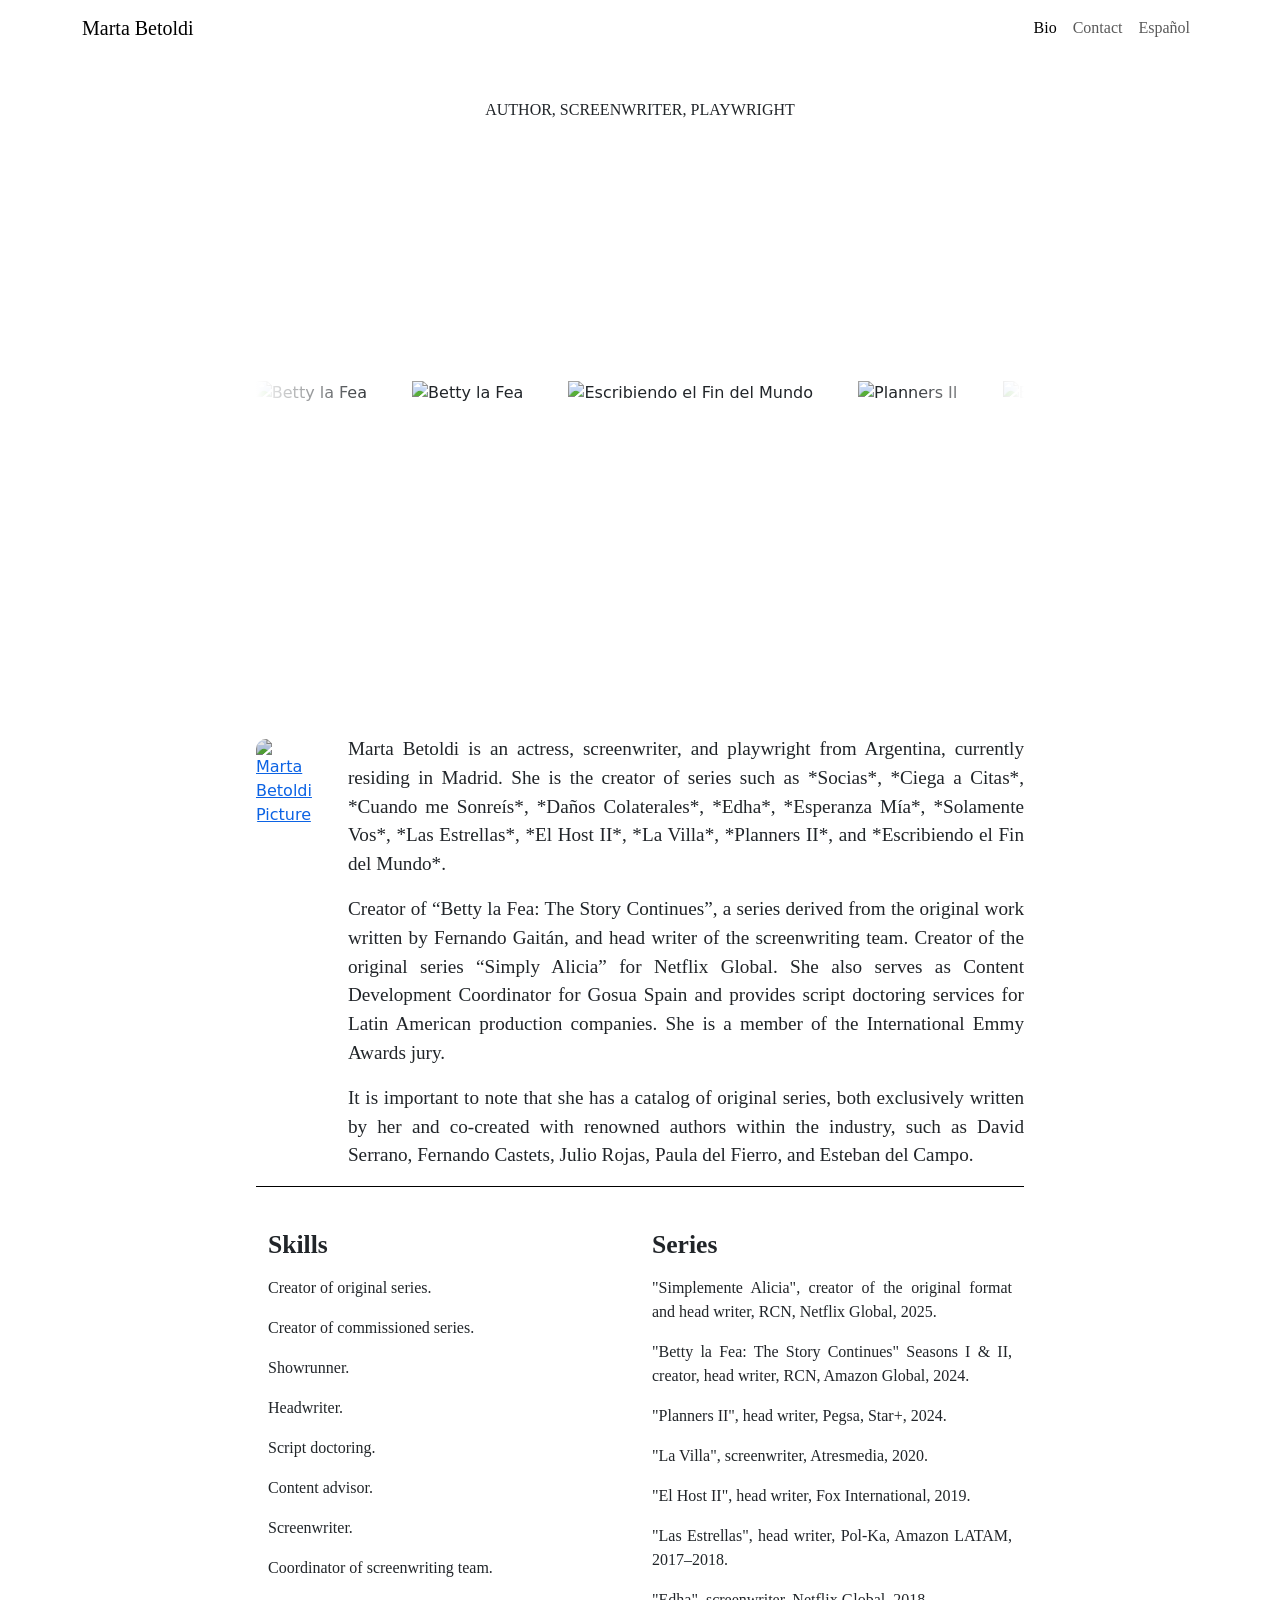
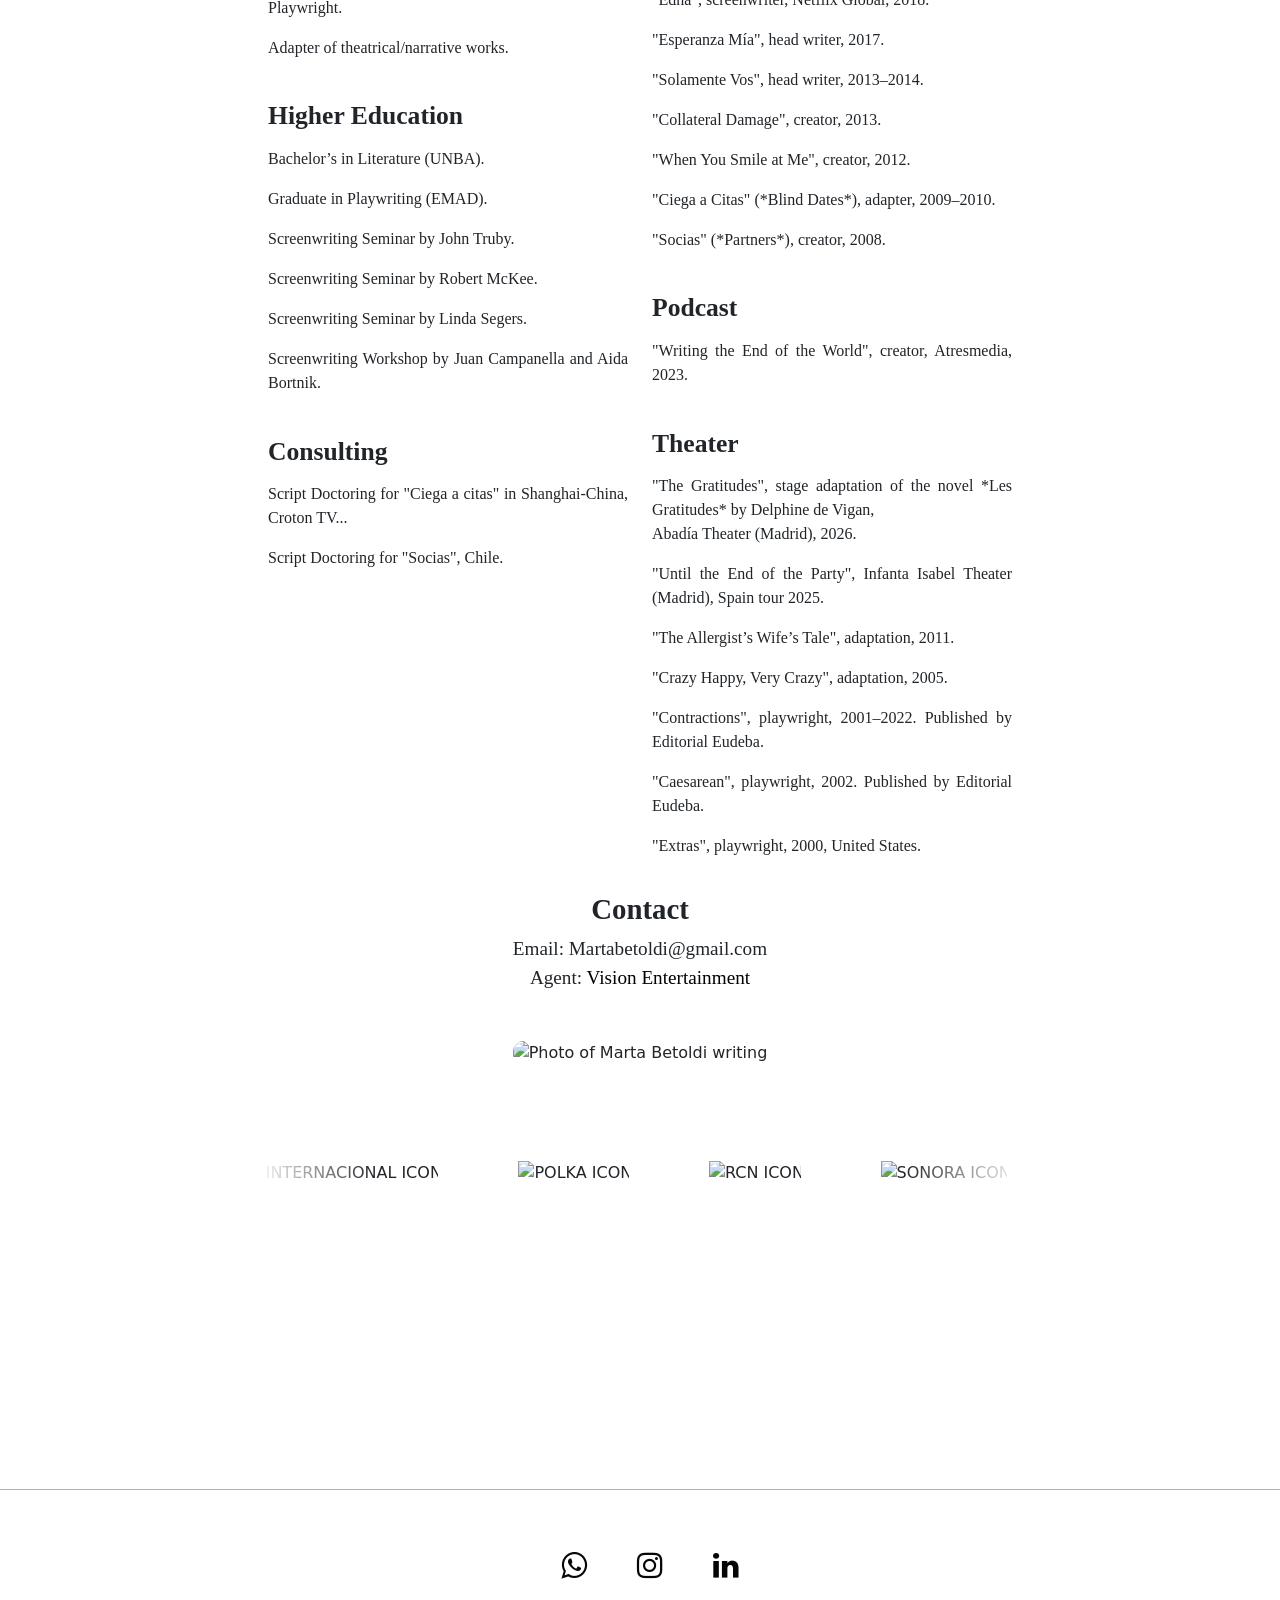
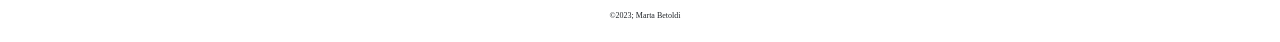
==== english.html @ 39381ae7 "mejoras cv marta b" ====
<!DOCTYPE html>
<html lang="en">

<head>
  <meta charset="UTF-8">
  <meta name="viewport" content="width=device-width, initial-scale=1.0">
  <meta name="description"
    content="Welcome to the enchanting world of storytelling! Here, you'll explore captivating narratives crafted with care and creativity. As a TV series writer, I invite you to immerse yourself in these pages and experience the power of words to transport you to new worlds and evoke deep emotions. Welcome to my literary realm, where inspiration and entertainment await you!">
  <meta name="keywords" content="writer,producer,headwriter,films,series,television">
  <title>Marta Betoldi</title>
  <link rel="icon" type="image/x-icon" href="./fotos/favicon.png">

  <!-- CSS -->
  <link rel="stylesheet" href="css/estilo.css">

  <!-- Bootstrap -->
  <link href="https://cdn.jsdelivr.net/npm/bootstrap@5.3.2/dist/css/bootstrap.min.css" rel="stylesheet"
    integrity="sha384-T3c6CoIi6uLrA9TneNEoa7RxnatzjcDSCmG1MXxSR1GAsXEV/Dwwykc2MPK8M2HN" crossorigin="anonymous">

  <!-- FontAwesome -->
  <link rel="stylesheet" href="https://cdnjs.cloudflare.com/ajax/libs/font-awesome/4.7.0/css/font-awesome.min.css">

  <!-- Animaciones -->
  <link rel="stylesheet" href="./css/wickedcss.min.css">
</head>

<body class="elBody fadeIn">

  <!-- NAVBAR -->
  <nav class="navbar navbar-expand-lg fixed-top locura px-5">
    <div class="container d-flex justify-content-between align-items-center">

      <!-- Branding -->
      <a class="navbar-brand" href="#">Marta Betoldi</a>

      <!-- Botón responsive -->
      <button class="navbar-toggler" type="button" data-bs-toggle="collapse" data-bs-target="#navbarNav"
        aria-controls="navbarNav" aria-expanded="false" aria-label="Toggle navigation">
        <span class="navbar-toggler-icon"></span>
      </button>

      <!-- Menú -->
      <div class="collapse navbar-collapse justify-content-end" id="navbarNav">
        <ul class="navbar-nav text-end">
          <li class="nav-item">
            <a class="nav-link active" href="#bio">Bio</a>
          </li>
          <li class="nav-item">
            <a class="nav-link" href="#contacto">Contact</a>
          </li>
          <li class="nav-item">
            <a class="nav-link" href="index.html">Español</a>
          </li>
        </ul>
      </div>
    </div>
  </nav>

  <!-- BIO -->
  <div class="cajaContenedora3">
    <a class="textoSecundario4 nav-link" href="./es/paginas/bio.html">Author, Screenwriter, Playwright</a>
  </div>

  <!-- Posters -->
  <div class="logos2 cajaContenedora3">
    <div class="logos-slide2">
      <img src="./fotos/Posters/Gratitudes.jpeg" alt="Las Gratitudes">
      <img src="./fotos/Posters/Hasta_El_Final.png" alt="Hasta el Final de la Fiesta">
      <img src="./fotos/Posters/Contracciones.png" alt="Contracciones">
      <img src="./fotos/Posters/Simplemente_Alicia.png" alt="Simplemente Alicia">
      <img src="./fotos/Posters/betty-2.png" alt="Betty la Fea">
      <img src="./fotos/Posters/betty.jpg" alt="Betty la Fea">
      <img src="./fotos/Posters/EDFMS.jpeg" alt="Escribiendo el Fin del Mundo">
      <img src="./fotos/Posters/planners.avif" alt="Planners II">
      <img src="./fotos/Posters/el host 2.jpg" alt="El Host II">
      <img src="./fotos/Posters/Las_Estrellas_Serie_de_TV_978804109_large.jpg" alt="Las Estrellas">
      <img src="./fotos/Posters/Edha_Serie_de_TV-520315240-large.jpg" alt="Edha">
      <img src="./fotos/Posters/esperanza mia.jpeg" alt="Esperanza Mia">
      <img src="./fotos/Posters/Solamente_vos_Serie_de_TV-675101318-large.jpg" alt="Solamente Vos">
      <img src="./fotos/Posters/cuando me sonreis.webp" alt="Cuando me Sonreís">
      <img src="./fotos/Posters/Ciega_a_citas_Serie.jpeg" alt="Ciega a Citas">
      <img src="./fotos/Posters/socias.jpg" alt="Socias">
    </div>
  </div>

  <!-- CONTENIDO PRINCIPAL -->
  <div class="elBody">
    <div class="conteiner1">

      <main class="cajaContenedora1 fadeIn">
        <div class="div" id="bio">
          <a target="_blank" href="https://es.wikipedia.org/wiki/Marta_Betoldi">
            <img src="../../fotos/foto menu.png" alt="Marta Betoldi Picture">
          </a>
        </div>
        <div class="cajaItemTres">

          <p class="textoBio">Marta Betoldi is an actress, screenwriter, and playwright from Argentina, currently
            residing in Madrid. She is the creator of series such as *Socias*, *Ciega a Citas*, *Cuando me Sonreís*,
            *Daños Colaterales*, *Edha*, *Esperanza Mía*, *Solamente Vos*, *Las Estrellas*, *El Host II*, *La Villa*,
            *Planners II*, and *Escribiendo el Fin del Mundo*.</p>
          <p class="textoBio">Creator of “Betty la Fea: The Story Continues”, a series derived from the original work
            written by Fernando Gaitán, and head writer of the screenwriting team. Creator of the original series
            “Simply Alicia”
            for Netflix Global. She also serves as Content Development Coordinator for Gosua Spain and provides script
            doctoring
            services for Latin American production companies. She is a member of the International Emmy Awards jury.</p>
          <p class="textoBio">It is important to note that she has a catalog of original series, both exclusively
            written by her and co-created with renowned authors within the industry, such as David Serrano, Fernando
            Castets, Julio Rojas, Paula del Fierro, and Esteban del Campo.</p>
        </div>

      </main>

      <!-- SKILLS + EDUCATION + CONSULTING -->
      <div class="cajaContenedora2 fadeIn">
        <div class="container">
          <div class="row">

            <!-- Columna izquierda -->
            <div class="col-md-6">
              <h2 class="titulosPortfolio">Skills</h2>
              <p class="textoSecundario">Creator of original series.</p>
              <p class="textoSecundario">Creator of commissioned series.</p>
              <p class="textoSecundario">Showrunner.</p>
              <p class="textoSecundario">Headwriter.</p>
              <p class="textoSecundario">Script doctoring.</p>
              <p class="textoSecundario">Content advisor.</p>
              <p class="textoSecundario">Screenwriter.</p>
              <p class="textoSecundario">Coordinator of screenwriting team.</p>
              <p class="textoSecundario">Playwright.</p>
              <p class="textoSecundario">Adapter of theatrical/narrative works.</p>

              <h2 class="titulosPortfolio">Higher Education</h2>
              <p class="textoSecundario">Bachelor’s in Literature (UNBA).</p>
              <p class="textoSecundario">Graduate in Playwriting (EMAD).</p>
              <p class="textoSecundario">Screenwriting Seminar by John Truby.</p>
              <p class="textoSecundario">Screenwriting Seminar by Robert McKee.</p>
              <p class="textoSecundario">Screenwriting Seminar by Linda Segers.</p>
              <p class="textoSecundario">Screenwriting Workshop by Juan Campanella and Aida Bortnik.</p>

              <h2 class="titulosPortfolio">Consulting</h2>
              <p class="textoSecundario">Script Doctoring for <strong>"Ciega a citas"</strong> in
                Shanghai-China, Croton TV...</p>
              <p class="textoSecundario">Script Doctoring for <strong>"Socias"</strong>, Chile.</p>
            </div>

            <!-- Columna derecha -->
            <div class="col-md-6">
              <h2 class="titulosPortfolio">Series</h2>
              <p class="textoSecundario"><strong>"Simplemente Alicia"</strong>, creator of the original format and head writer, RCN, Netflix Global, 2025.</p>
              <p class="textoSecundario"><strong>"Betty la Fea: The Story Continues" Seasons I & II</strong>, creator,
                head writer, RCN, Amazon Global, 2024.</p>
              <p class="textoSecundario"><strong>"Planners II"</strong>, head writer, Pegsa, Star+, 2024.</p>
              <p class="textoSecundario"><strong>"La Villa"</strong>, screenwriter, Atresmedia, 2020.</p>
              <p class="textoSecundario"><strong>"El Host II"</strong>, head writer, Fox International, 2019.</p>
              <p class="textoSecundario"><strong>"Las Estrellas"</strong>, head writer, Pol-Ka, Amazon LATAM, 2017–2018.
              </p>
              <p class="textoSecundario"><strong>"Edha"</strong>, screenwriter, Netflix Global, 2018.</p>
              <p class="textoSecundario"><strong>"Esperanza Mía"</strong>, head writer, 2017.</p>
              <p class="textoSecundario"><strong>"Solamente Vos"</strong>, head writer, 2013–2014.</p>
              <p class="textoSecundario"><strong>"Collateral Damage"</strong>, creator, 2013.</p>
              <p class="textoSecundario"><strong>"When You Smile at Me"</strong>, creator, 2012.</p>
              <p class="textoSecundario"><strong>"Ciega a Citas" (*Blind Dates*)</strong>, adapter, 2009–2010.</p>
              <p class="textoSecundario"><strong>"Socias" (*Partners*)</strong>, creator, 2008.</p>

              <h2 class="titulosPortfolio">Podcast</h2>
              <p class="textoSecundario"><strong>"Writing the End of the World"</strong>, creator, Atresmedia, 2023.</p>

              <h2 class="titulosPortfolio">Theater</h2>
              <p class="textoSecundario"><strong>"The Gratitudes"</strong>, stage adaptation of the novel *Les
                Gratitudes* by Delphine de Vigan,<br> Abadía Theater (Madrid), 2026.</p>
              <p class="textoSecundario"><strong>"Until the End of the Party"</strong>, Infanta Isabel Theater (Madrid),
                Spain tour 2025.</p>
              <p class="textoSecundario"><strong>"The Allergist’s Wife’s Tale"</strong>, adaptation, 2011.</p>
              <p class="textoSecundario"><strong>"Crazy Happy, Very Crazy"</strong>, adaptation, 2005.</p>
              <p class="textoSecundario"><strong>"Contractions"</strong>, playwright, 2001–2022. Published by Editorial
                Eudeba.</p>
              <p class="textoSecundario"><strong>"Caesarean"</strong>, playwright, 2002. Published by Editorial Eudeba.
              </p>
              <p class="textoSecundario"><strong>"Extras"</strong>, playwright, 2000, United States.</p>
            </div>

          </div>
        </div>
      </div>

      <!-- CONTACTO -->
      <div class="cajaContenedora3 fadeIn" id="contacto">
        <div class="portfolio">
          <h2 class="titulosContacto">Contact</h2>
          <p class="textoSecundario2"> Email: Martabetoldi@gmail.com <br>
            Agent: <a class="link-vision" target="_blank" href="https://www.vision-la.com/">Vision Entertainment</a></p>
          <img class="fotito" src="../../fotos/fotomarta.jpg" alt="Photo of Marta Betoldi writing">
        </div>
      </div>
    </div>

    <!-- Logos Clientes -->
    <div class="logos cajaContenedora3">
      <div class="logos-slide">
        <img src="../../fotos/Clientes/netflix-logo-netflix-icon-free-free-vector.jpg" alt="NETFLIX ICONO">
        <img src="../../fotos/Clientes/Amazon.png" alt="AMAZON PRIME ICONO">
        <img src="../../fotos/Clientes/star +.png" alt="STAR PLUS ICONO">
        <img src="../../fotos/Clientes/disney.jpeg" alt="DISNEY PLUS ICONO">
        <img src="../../fotos/Clientes/fox.png" alt="FOX ICONO">
        <img src="../../fotos/Clientes/a3media.png" alt="ATRES MEDIA ICONO">
        <img src="../../fotos/Clientes/Telefe_Internacional.png" alt="TELEFE INTERNACIONAL ICONO">
        <img src="../../fotos/Clientes/Pol-ka_Producciones.jpg" alt="POLKA ICONO">
        <img src="../../fotos/Clientes/rcn.png" alt="RCN ICONO">
        <img src="../../fotos/Clientes/ICONO_SONORA_(1).png" alt="SONORA ICONO">
        <img src="../../fotos/Clientes/dori_media_group_logo.jpeg" alt="DORI MEDIA ICONO">
        <img src="../../fotos/Clientes/el trece.jpeg" alt="EL TRECE ICONO">
        <img src="../../fotos/Clientes/dg.png" alt="DG ICONO">
        <img src="../../fotos/Clientes/television-publica-argentina-logo-ED8C948CF8-seeklogo.com.png"
          alt="TV PUBLICA ICONO">
        <img src="../../fotos/Clientes/flow-logo.webp" alt="Flow">
        <img src="../../fotos/Clientes/GOODMOOD.png" alt="GOOD MOON ICONO">
        <img src="../../fotos/Clientes/Pegsa.png" alt="Pegsa Group Icono">
      </div>
    </div>

    <!-- FOOTER -->
    <footer>
      <div class="iconos">
        <a href="https://api.whatsapp.com/send?phone=+34683430083" target="_blank" class="fa fa-whatsapp"></a>
        <a href="https://www.instagram.com/martabetoldi/?hl=es" target="_blank" class="fa fa-instagram"></a>
        <a href="https://www.linkedin.com/in/marta-betoldi-9462bb49/?originalSubdomain=es" target="_blank"
          class="fa fa-linkedin"></a>
      </div>
      <div class="footerBottom">
        <p class="footerTexto">&copy;2023; Marta Betoldi </p>
      </div>
    </footer>

  </div>

  <!-- Bootstrap JS -->
  <script src="https://cdn.jsdelivr.net/npm/bootstrap@5.3.2/dist/js/bootstrap.bundle.min.js"
    integrity="sha384-C6RzsynM9kWDrMNeT87bh95OGNyZPhcTNXj1NW7RuBCsyN/o0jlpcV8Qyq46cDfL"
    crossorigin="anonymous"></script>

</body>

</html>
---- css/estilo.css ----
/*  */

@font-face {
    font-family: helvetica-th;
    src: url(../font/HelveticaNeueLTStd-Th.otf);
}

* {
    margin: 0;
    padding: 0;
    box-sizing: border-box;
}

html {
    height: 100%;
    

}

.elBody {
    display: flex;
    flex-direction: column;
    min-height: 100%;
    background-color: rgb(255, 255, 255);
   
        overflow-x: hidden;  /* Esto previene desbordes horizontales */
        margin: 0;
        padding: 0;
        

    /*  rgb(223, 212, 212); */

}

h1 {
    font-family: helvetica-th;
    text-align: left;
    font-weight: lighter;
    font-size: 1.1rem;
}

h2 {
    font-family: helvetica-th;
    text-align: left;
    font-weight: lighter;
    font-size: 0.9rem;
}

h3 {
    font-family: helvetica-th;
    text-align: left;
    font-weight: lighter;
    font-size: 0.8rem;
    text-align: center;
    padding: 1vh;
}

p {
    font-family: helvetica-th;
    font-weight: 100;
    font-size: 1.2rem;
    text-align: justify;

}

.cita {
    font-weight: lighter;
    font-style: italic;
    margin-top: 4rem;
    font-size: 1.3rem;
    text-align: center;
    font-family: helvetica-th;
}

 .locura{
    backdrop-filter: blur(10px);
    font-family: helvetica-th !important; 
    
 }
 .locura2{
    margin:  0px 100px;
 }
 .navbar-padded .container {
    padding-left: 40px !important;
    padding-right: 40px !important;
  }
  
.elBody {
    min-height: 100%;
    padding-top: 80px;
}

.header-wrapper {
    display: flex;
    justify-content: space-between;
    margin: 0 auto;
    padding: 2vh 0;
    width: 60vw; /* o max-width si preferís */
}
.navbar-brand h1 {
    font-size: 1.8rem;
}

.negrita {

    font-weight: bold;
}

.menuNav a {
    text-transform: uppercase;
    font-size: 0.8rem;
}


.menuNav a:hover {
    color: #000000;
}

.textoLinks {
    text-align: center;
}

/* HEADER */


.vsc-controller {
    display: none !important;
    opacity: 0.0 !important;

}


li a {
    font-family: helvetica-th;
    text-size-adjust: 1.8rem;
}

/* Main menu */



/* Footer */
footer {

    margin-top: 20vh;
    border-top: 1px #b1b0b0 solid;
    text-align: center;
    padding-top: 60px;
}


.footerTexto {
    font-size: 0.5rem;
    text-align: center;
}

footer .iconos {
    display: flex;
    justify-content: center;
}

footer .iconos a {
    text-decoration: none;
    padding: 0px 15px;
    margin: 0px 0px 0px 20px;
    border-radius: 50px;
    color: rgb(6, 6, 6);
    font-size: 30px;
}

footer .footerBottom {
    margin: 30px 0px 20px 10px;
}



/* BIO */


.cajaContenedora1 {
    display: flex;
    margin: 0vh 20vw;
    border-bottom: black solid 1px;
}

.textoBio {
    font-size: 1.2rem;
    font-weight: 300;
    font-family: helvetica-th;
    text-align: justify;
}

#tituloBio {
    font-size: 1.1rem;
    font-weight: bold;
    font-family: helvetica-th;

}

.cajaItemTres {
    padding-left: 4vh;
    text-align: left;
    padding-top: 1vh;
}

.cajaContenedora1 img {
    margin-top: 13px;
    border-radius: 10px;
    object-fit: cover;
    height: 55dvh;
    width: 25dvw;
    margin-bottom: 4vh;
    filter: brightness(90%);
    object-position: top;
}

.cajaContenedora1 img:hover {
    filter: brightness(100%);
    cursor: pointer;


}

.cajaContenedora2 {
    display: flex;
    margin: 2vh 20vw;
}

.portfolio {
    display: flex inline-block;
}

.titulosPortfolio {
    padding: 2.8vh 0vw 0.8vh 0vw;
    font-size: 1.6rem;
    font-weight: bold;
    font-family: helvetica-th;


}

.textoSecundario2 {
    font-size: 1.2rem;
    font-weight: 200;
    font-family: helvetica-th;
    text-align: center;

}

.textoSecundario {
    font-size: 1rem;
    font-weight: 200;
    font-family: helvetica-th;
    text-align: justify;


    /* padding-bottom: 1rem; */
}

.textoSecundario4 {
    font-size: 1.2rem;
    font-weight: Bold;
    font-family: helvetica-th;
    text-align: justify;
    text-transform: uppercase;
}


.tituloContacto {
    font-family: helvetica-th;

}

.titulosPortfolio2 {
    padding: 2vh 0vw;
    font-family: helvetica-th;
}

.textoIncio h2 {
    text-align: center;

    font-family: helvetica-th;
}

/* Clientes */

@keyframes slide {
    from {
        transform: translateX(0);
    }

    to {
        transform: translateX(-100%);
    }
}

.logos {
    overflow: hidden;
    padding: 60px 0;
    background: white;
    white-space: nowrap;
    position: relative; 
    display: flex;
}

.logos-slide {
    display: flex; 
    animation: slide 35s linear infinite;
}

.logos:before,
.logos:after {
    position: absolute;
    top: 0;
    width: 250px;
    height: 100%;
    content: "";
    z-index: 2;
}

.logos:before {
    width: 120px;
    left: 0;
    background: linear-gradient(to left, rgba(255, 255, 255, 0), white);
}

.logos:after {
    width: 120px;
    right: 0;
    background: linear-gradient(to right, rgba(255, 255, 255, 0), white);
}

.logos:hover .logos-slide {
    animation-play-state: paused;

}


.logos-slide img {
    height: 70px;
    margin: 0 40px;
}

/* INDEX */

@keyframes slide2 {
    from {
        transform: translateX(0);
    }

    to {
        transform: translateX(-100%);
    }
}

.logos2 {
    overflow: hidden;
    padding: 60px 0;
    background: white;
    white-space: nowrap;
    position: relative;
}

.logos2:before,
.logos2:after {
    position: absolute;
    top: 0;
    width: 250px;
    height: 100%;
    content: "";
    z-index: 2;
}

.logos2:before {
    width: 120px;
    left: 0;
    background: linear-gradient(to left, rgba(255, 255, 255, 0), white);
}

.logos2:after {
    width: 120px;
    right: 0;
    background: linear-gradient(to right, rgba(255, 255, 255, 0), white);
}

.logos2:hover .logos-slide2 {
    animation-play-state: paused;

}

.logos-slide2 {
    display: inline-block;
    animation: 35s slide infinite linear;
}

.logos-slide2 img {
    height: 350px;
    margin: 0 20px;
}



/* } */



/*  */

/* .cajaContenedora4 {
    display: inline-flex;
    margin: 2vh 20vw;
}

.cliente{
    width: 10vw;
    border-radius: 10px;
    padding: 0vh 2vw 0vh 2vw;
   
} */
/* Proyectos */

.textoAltura {
    height: 140px;
}

.tituloProyectos {
    /* text-align: center; */
    margin: 1vh 20vw 0vh 20vw;
    font-weight: bold;
    font-size: 1.8rem;

}

.tituloProyectos1 {
    /* text-align: center; */
    margin: 1vh 20vw 0vh 20vw;
    font-weight: bold;
    font-size: 2.2rem;


}

.premios {
    text-align: center;
    margin: 1vh 20vw 0vh 20vw;
    font-weight: bold;
}

.video {
    height: 50.5vh;
    object-fit: cover;
    border-top-right-radius: 8px;
    border-top-left-radius: 8px;
}

/* .video2 {
    height: 50vh;
    width: 40vw;
    object-fit: cover;
    border-top-right-radius: 8px;
    border-top-left-radius: 8px;
    justify-content: left;
    align-items: top;

    
} */


.minutos {
    justify-self: right;
    align-self: right;
}


.player iframe {
    border-radius: 10px;
}

.player:hover {
    transform: scale(1.01, 1.01);
}


.mapa {
    height: 40vh;
    width: 40vw;


}

.titulosContacto {
    padding: 0vh 0vw;
    font-size: 1.8rem;
    text-align: center;
    font-weight: bolder;


}

.cajaContenedora3 {
    display: flex;
    margin: 2vh 20vw;
    justify-content: center;
    text-align: center;
}

.cajaContenedora4 {
    display: flex;
    margin: 2vh 20vw;

}

.cajaContenedora5 {
    margin: 2vh 20vw;

}




.cajaContenedora3 video {
    padding-top: 0vh;
    width: 55vw;
    height: 45vh;
    object-fit: cover;
    border-radius: 15px;
    /* position: absolute;
    bottom: 80px; */


}

.fotoMain {
    width: 36vw;
    height: 40vh;
    object-fit: cover;
}

.language {

    text-decoration: none;
    text-transform: none;
    font-size: 2rem;
    font-family: helvetica-th;

}

.fotito {
    height: 50vh;
    width: 41vw;
    object-fit: cover;
    margin-top: 2rem;
    border-radius: 10px;
    
}

/* RESPONSIVES */

@media (min-width: 0px) and (max-width: 1200px) {

    /* Index */
    .logos-slide2 img {
        height: 280px;

    }

    .logos2:before,
    .logos2:after {
        position: absolute;
        top: 0;
        width: 50px;
        height: 100%;
        content: "";
        z-index: 2;
    }


    .textoSecundario4 {
        font-size: 1.4rem;
        text-align: left;
        text-transform: none;
        text-decoration: none;


    }

    /* BIO */




    .textoSecundario {
        text-align: left;
    }



    .textoBio {
        text-align: left;
    }

    .cajaContenedora1,
    .cajaContenedora2 {
        display: grid;
        grid-template-columns: 1fr;
    }

    .cajaItemTres {
        padding-left: 0vh;
        padding-top: 5vh;
    }
    
    .cajaContenedora1 img {

        height: 55vh;
        width: 60vw;
        margin-bottom: 4vh;
    }


    .fotito {
        height: 50vh;
        width: 60vw;
        object-fit: cover;


    }

    footer .iconos a {


        font-size: 18px;
    }

}

@media (min-width: 0px) and (max-width: 600px) {

    .fotito {
        height: 30vh;
        width: 60vw;
        object-fit: scale-down;
        /* object-fit: scale-down; */

        object-position: top;


    }

    /* Index */
    .textoSecundario4 {
        border-bottom: 0.2px solid rgb(50, 49, 49);
        text-align: left;

    }

    .logos2:hover .logos-slide2 {
        animation-play-state:unset;
    
    }


    /*  */
    .logos {
        padding: 40px 0;

    }



    h1 {
        font-family: helvetica-th;
        text-align: left;
        font-weight: lighter;
        font-size: 0.9rem;
    }

    h2 {

        font-size: 0.7rem;
    }

    h3 {

        font-size: 0.6rem;
    }


    p {

        font-size: 0.8rem;

    }

    .cita {

        font-size: 1rem;

    }

    .tituloProyectos {
        font-size: 1.5rem;

    }

    .tituloProyectos1 {

        font-size: 1.8rem;



    }


    .titulosPortfolio {

        font-size: 1.4rem;



    }

    .textoSecundario2 {
        font-size: 1rem;


    }

    .textoSecundario {
        font-size: 0.8rem;


    }

    .video {
        height: 20.5vh;
        width: 61vw;

    }

}

@media (min-width: 600px) and (max-width: 999px) {
    /* BIO */


    .video {

        width: 60vw;
        height: 30vh;




    }
}

@media (min-width: 1000px) and (max-width: 1200px) {
    /* BIO */


    .video {

        width: 60vw;
        height: 40vh;




    }
}

.link-vision{
    text-decoration: none;
    color: black;
}
/* 


@media (min-width:1501px) and (max-width: 1700px) {
    .cartasLenguaje img {
        height: 8vh;
        width:6svw;
        margin: 0px 2rem 0rem 2rem;
      }
    }
@media (min-width: 768px) and (max-width: 1500px) {
.cartasLenguaje img {
    height: 6vh;
    width:6vw;
    margin: 0px 2rem 0rem 2rem;
  }
}

@media (min-width: 0px) and (max-width: 767px) {
    .cartasLenguaje img {
        height: 12vh;
        width:18vw;
        margin: 0rem 0rem 2rem 0rem;
      }
    .cartasLenguaje{
        margin-left:20vw ;
    }
    }
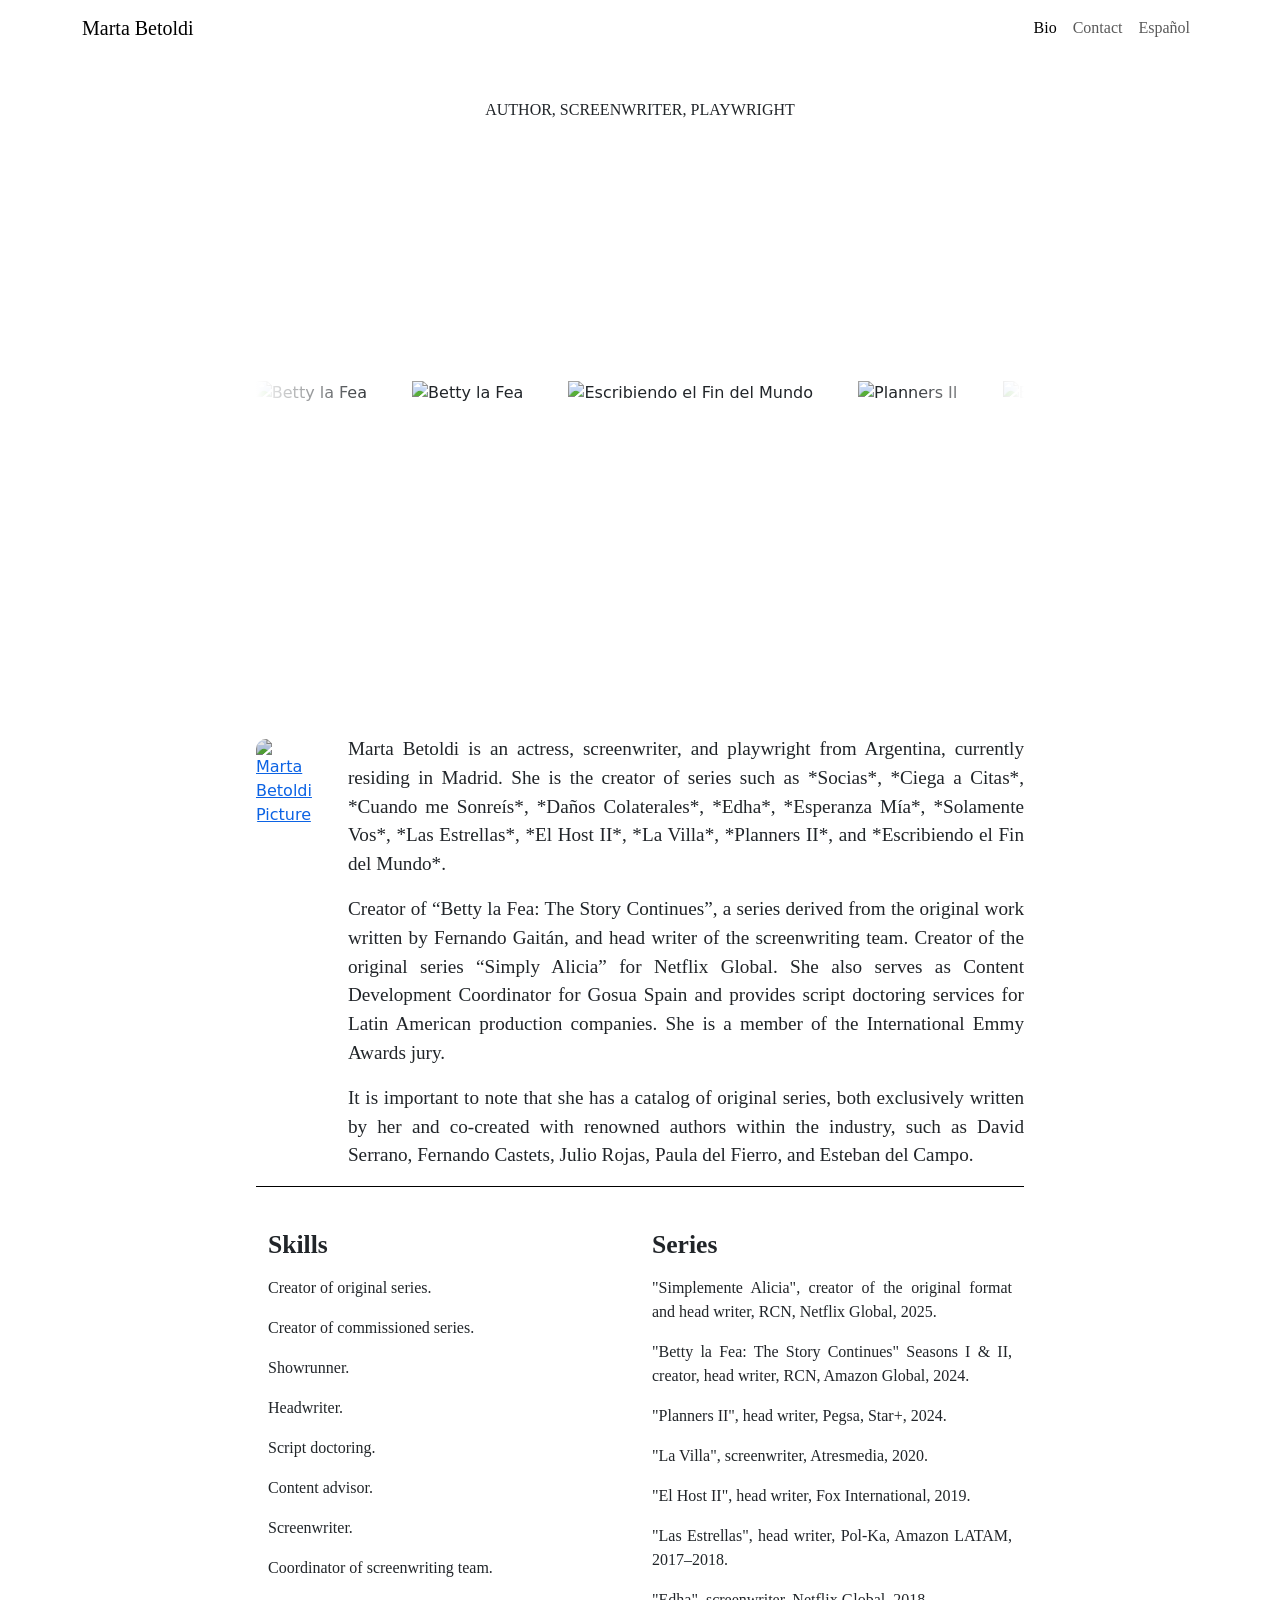
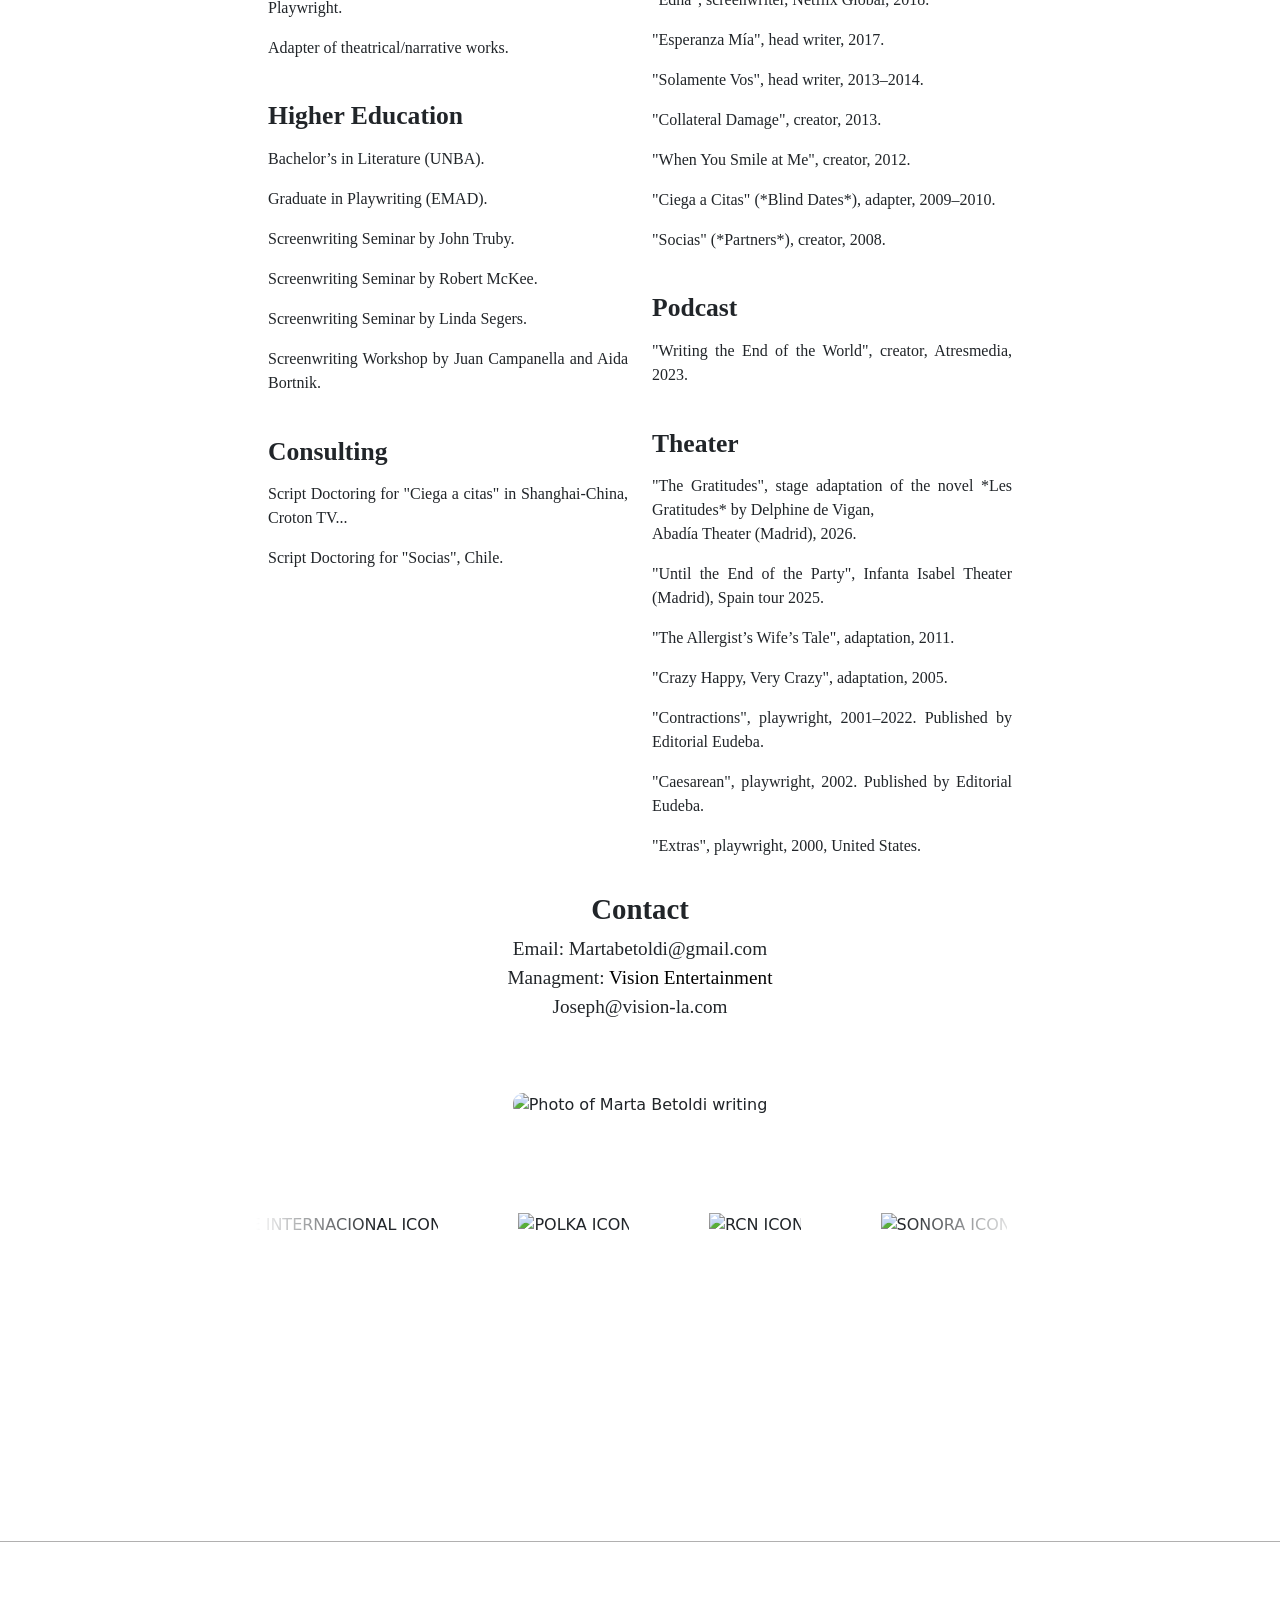
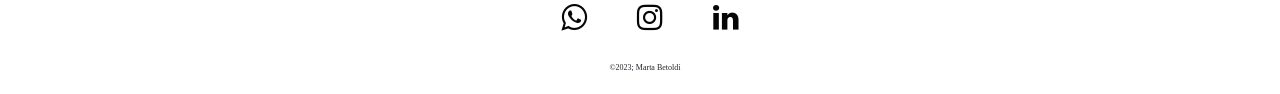
==== commit 2500a646: "managment mail" ====
--- a/english.html
+++ b/english.html
@@ -190,7 +190,8 @@
         <div class="portfolio">
           <h2 class="titulosContacto">Contact</h2>
           <p class="textoSecundario2"> Email: Martabetoldi@gmail.com <br>
-            Agent: <a class="link-vision" target="_blank" href="https://www.vision-la.com/">Vision Entertainment</a></p>
+            Managment: <a class="link-vision" target="_blank" href="https://www.vision-la.com/">Vision Entertainment</a> <br> Joseph@vision-la.com</p>
+             <br>
           <img class="fotito" src="../../fotos/fotomarta.jpg" alt="Photo of Marta Betoldi writing">
         </div>
       </div>
--- a/css/estilo.css
+++ b/css/estilo.css
@@ -774,6 +774,9 @@
     text-decoration: none;
     color: black;
 }
+.link-vision:hover{
+    color: rgb(117, 116, 116);
+}
 /* 
 
 
